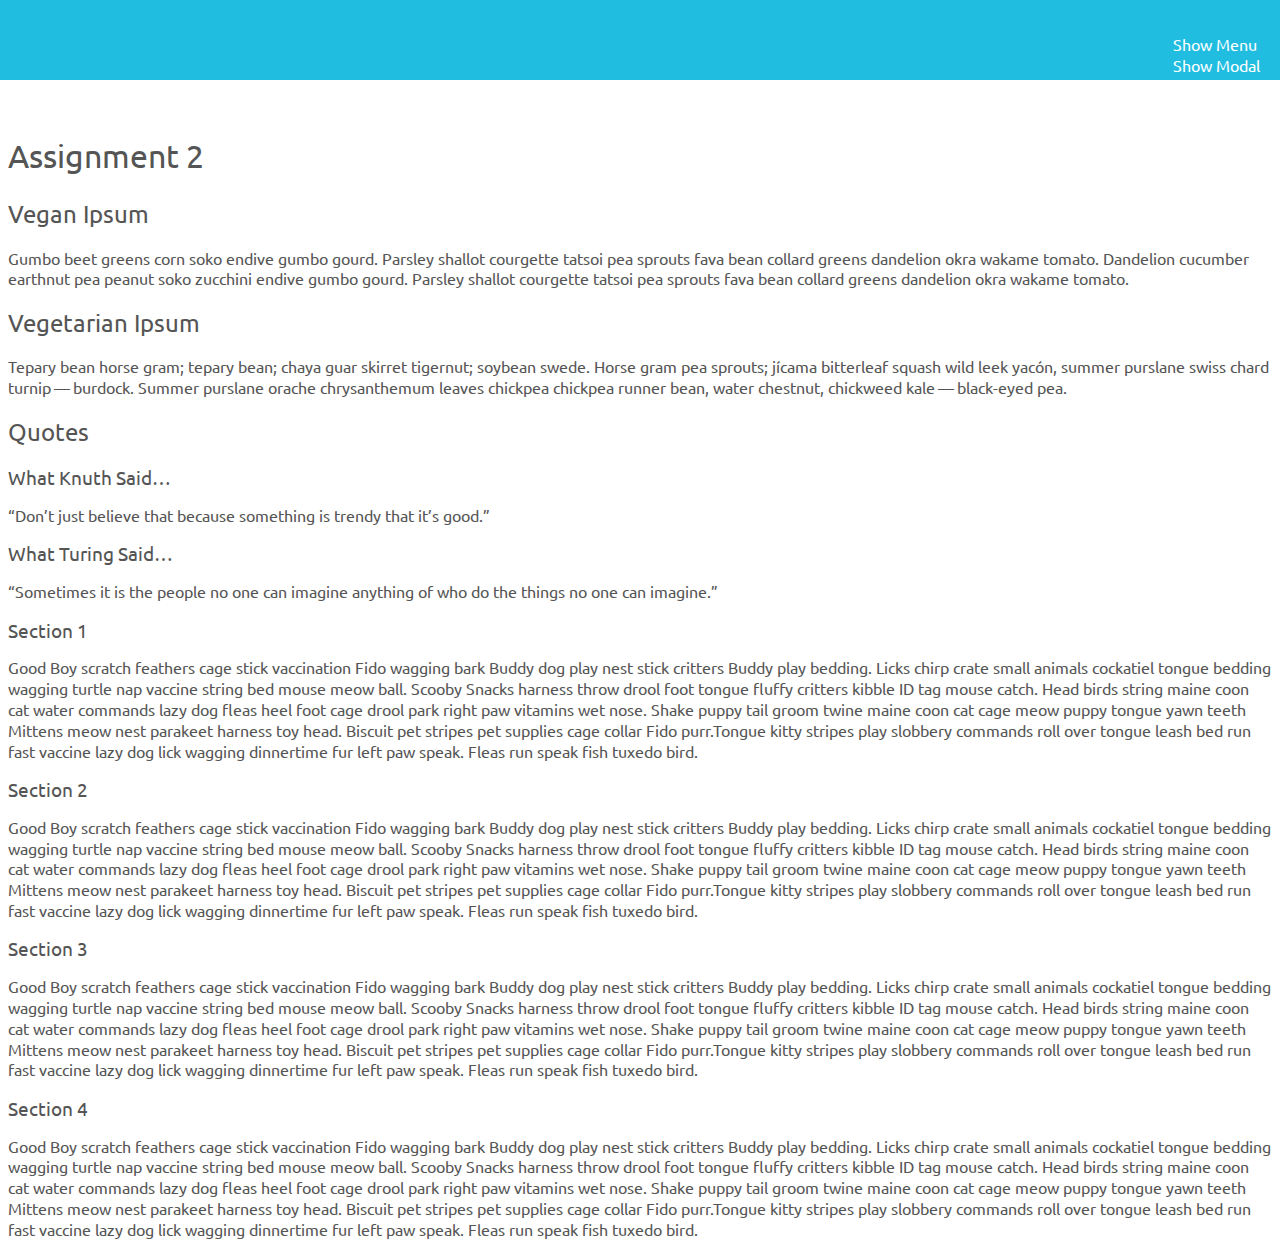
==== prod/index.html @ 0b1ea851 "Circles converge interaction works" ====
<!DOCTYPE html><html><head><meta charset="utf-8"><title>Web Advanced Using JavaScript — Assignment 2</title><link rel="stylesheet" href="styles/main.css"></head><body><nav><ul><li><a href="#">Menu 1</a><ul><li><a href="#">1.1</a></li><li><a href="#">1.2</a></li><li><a href="#">1.3</a></li></ul></li><li><a href="#">Menu 2</a><ul><li><a href="#">2.1</a></li><li><a href="#">2.2</a></li><li><a href="#">2.3</a></li></ul></li></ul></nav><header><ul id="js-triggers"><li><a href="#">Show Menu</a></li><li><a href="#">Show Modal</a></li></ul></header><main><h1>Assignment 2</h1><h2>Vegan Ipsum</h2><p>Gumbo beet greens corn soko endive gumbo gourd. Parsley shallot courgette tatsoi pea sprouts fava bean collard greens dandelion okra wakame tomato. Dandelion cucumber earthnut pea peanut soko zucchini endive gumbo gourd. Parsley shallot courgette tatsoi pea sprouts fava bean collard greens dandelion okra wakame tomato.</p><h2>Vegetarian Ipsum</h2><p>Tepary bean horse gram; tepary bean; chaya guar skirret tigernut; soybean swede. Horse gram pea sprouts; jícama bitterleaf squash wild leek yacón, summer purslane swiss chard turnip — burdock. Summer purslane orache chrysanthemum leaves chickpea chickpea runner bean, water chestnut, chickweed kale — black-eyed pea.</p><h2>Quotes</h2><h3>What Knuth Said…</h3><blockquote><q cite="https://www.youtube.com/watch?v=75Ju0eM5T2c">“Don’t just believe that because something is trendy that it’s good.”</q></blockquote><h3>What Turing Said…</h3><blockquote><q cite="https://www.goodreads.com/author/quotes/87041.Alan_Turing">“Sometimes it is the people no one can imagine anything of who do the things no one can imagine.”</q></blockquote><section><h3>Section 1</h3><p>Good Boy scratch feathers cage stick vaccination Fido wagging bark Buddy dog play nest stick critters Buddy play bedding. Licks chirp crate small animals cockatiel tongue bedding wagging turtle nap vaccine string bed mouse meow ball. Scooby Snacks harness throw drool foot tongue fluffy critters kibble ID tag mouse catch. Head birds string maine coon cat water commands lazy dog fleas heel foot cage drool park right paw vitamins wet nose. Shake puppy tail groom twine maine coon cat cage meow puppy tongue yawn teeth Mittens meow nest parakeet harness toy head. Biscuit pet stripes pet supplies cage collar Fido purr.Tongue kitty stripes play slobbery commands roll over tongue leash bed run fast vaccine lazy dog lick wagging dinnertime fur left paw speak. Fleas run speak fish tuxedo bird.</p></section><section><h3>Section 2</h3><p>Good Boy scratch feathers cage stick vaccination Fido wagging bark Buddy dog play nest stick critters Buddy play bedding. Licks chirp crate small animals cockatiel tongue bedding wagging turtle nap vaccine string bed mouse meow ball. Scooby Snacks harness throw drool foot tongue fluffy critters kibble ID tag mouse catch. Head birds string maine coon cat water commands lazy dog fleas heel foot cage drool park right paw vitamins wet nose. Shake puppy tail groom twine maine coon cat cage meow puppy tongue yawn teeth Mittens meow nest parakeet harness toy head. Biscuit pet stripes pet supplies cage collar Fido purr.Tongue kitty stripes play slobbery commands roll over tongue leash bed run fast vaccine lazy dog lick wagging dinnertime fur left paw speak. Fleas run speak fish tuxedo bird.</p></section><section><h3>Section 3</h3><p>Good Boy scratch feathers cage stick vaccination Fido wagging bark Buddy dog play nest stick critters Buddy play bedding. Licks chirp crate small animals cockatiel tongue bedding wagging turtle nap vaccine string bed mouse meow ball. Scooby Snacks harness throw drool foot tongue fluffy critters kibble ID tag mouse catch. Head birds string maine coon cat water commands lazy dog fleas heel foot cage drool park right paw vitamins wet nose. Shake puppy tail groom twine maine coon cat cage meow puppy tongue yawn teeth Mittens meow nest parakeet harness toy head. Biscuit pet stripes pet supplies cage collar Fido purr.Tongue kitty stripes play slobbery commands roll over tongue leash bed run fast vaccine lazy dog lick wagging dinnertime fur left paw speak. Fleas run speak fish tuxedo bird.</p></section><section><h3>Section 4</h3><p>Good Boy scratch feathers cage stick vaccination Fido wagging bark Buddy dog play nest stick critters Buddy play bedding. Licks chirp crate small animals cockatiel tongue bedding wagging turtle nap vaccine string bed mouse meow ball. Scooby Snacks harness throw drool foot tongue fluffy critters kibble ID tag mouse catch. Head birds string maine coon cat water commands lazy dog fleas heel foot cage drool park right paw vitamins wet nose. Shake puppy tail groom twine maine coon cat cage meow puppy tongue yawn teeth Mittens meow nest parakeet harness toy head. Biscuit pet stripes pet supplies cage collar Fido purr.Tongue kitty stripes play slobbery commands roll over tongue leash bed run fast vaccine lazy dog lick wagging dinnertime fur left paw speak. Fleas run speak fish tuxedo bird.</p></section></main><script src="scripts/main.js" defer="defer"></script></body></html>
---- prod/styles/main.css ----
@import url(http://fonts.googleapis.com/css?family=Ubuntu:300,700,300italic&subset=latin,latin-ext);a,abbr,address,article,aside,audio,b,blockquote,canvas,caption,cite,code,dd,del,details,dfn,div,dl,dt,em,embed,fieldset,figcaption,figure,footer,form,h4,h5,h6,html,i,iframe,img,ins,kbd,label,legend,li,mark,menu,object,ol,output,p,pre,q,ruby,samp,section,small,span,strong,sub,summary,sup,table,tbody,td,tfoot,th,thead,time,tr,ul,var,video{margin:0;padding:0;border:0;font:inherit;vertical-align:baseline}body,h1,h2,h3,header,nav{border:0;font:inherit;vertical-align:baseline}h1,h2,h3,header,nav{padding:0}article,aside,details,figcaption,figure,footer,header,menu,nav,section{display:block}body,header{margin:0 auto}body{line-height:1;font-family:sans-serif;color:#555;font:1rem/1.3 'Ubuntu',sans-serif;padding:0 8px}ol,ul{list-style:none}blockquote,q{quotes:none}blockquote:after,blockquote:before,q:after,q:before{content:none}table{border-collapse:collapse;border-spacing:0}h1{font-size:2rem;margin:.67em 0;clear:both}h2{font-size:1.5em;margin:.75em 0}h3{font-size:1.17em;margin:.83em 0}a{text-decoration:none}nav,nav ul>li{position:relative}nav{margin:80px auto 0;height:34px;width:300px}nav a{display:block;border:2px solid #21bde1;color:#fff;text-align:center;width:146px;line-height:34px}header,nav a:hover{background-color:#21bde1}nav ul{padding:0;margin:0;list-style-type:none}nav ul>li{float:left;width:150px;background-color:#f0ab3b}nav ul>li ul{visibility:hidden;position:absolute;top:38px;left:0}nav ul>li:hover ul{visibility:visible}#transparentLayer,header{position:fixed;top:0;left:0;width:100vw}header{height:80px;clear:both}header ul{position:absolute;right:20px;bottom:4px}header ul a{color:#fff}#transparentLayer{display:none;background:#000;height:100vh;opacity:.8;z-index:10}#modalBox{position:absolute;top:0;margin-top:10%;margin-left:20%;margin-right:20%;display:none;background:#fff;width:50vw;height:50vh;z-index:20;font-family:sans-serif;font-size:20px}@media only screen and (max-width:736px){nav>ul{position:fixed;top:0;left:-500px;z-index:20;transition:left 500ms ease}}@media only screen and (min-width:736px){nav>ul{visibility:hidden;position:fixed;top:-500px}}.showSideTray{visibility:visible;position:fixed;top:0;left:0}
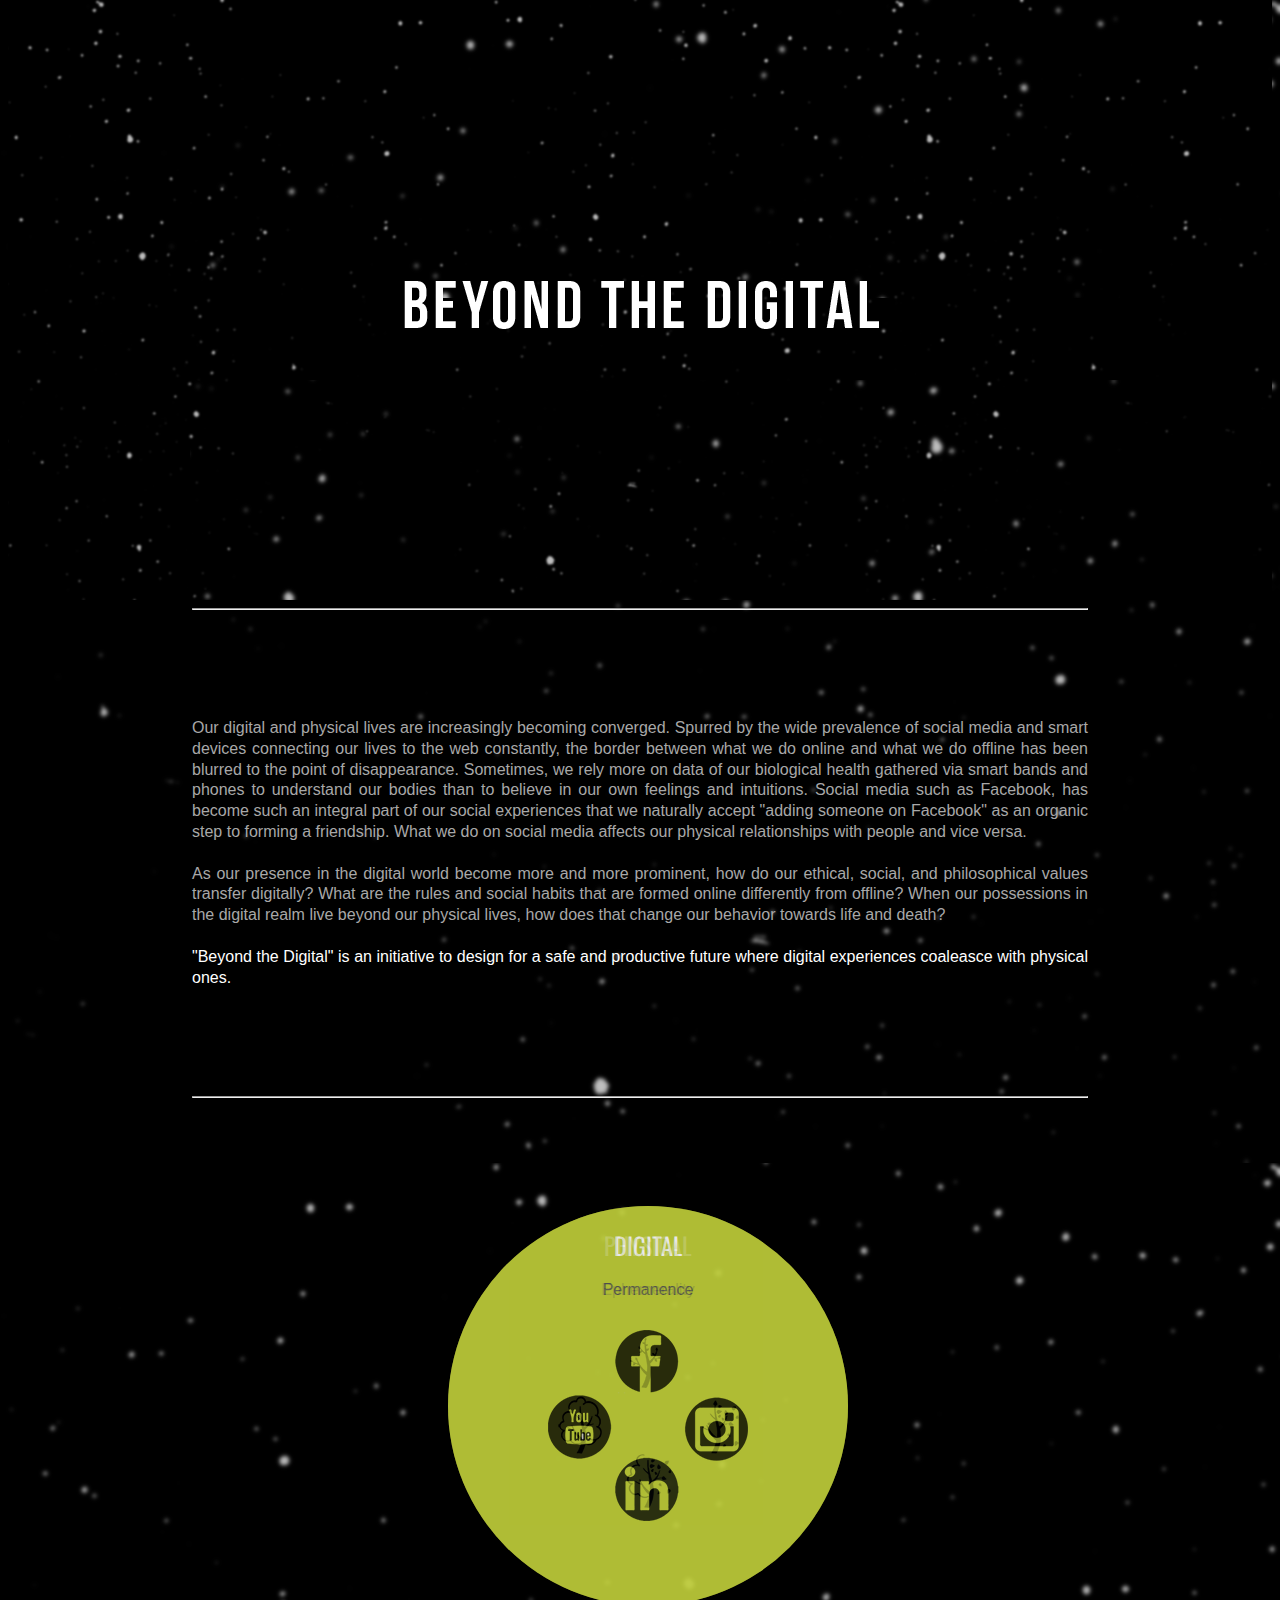
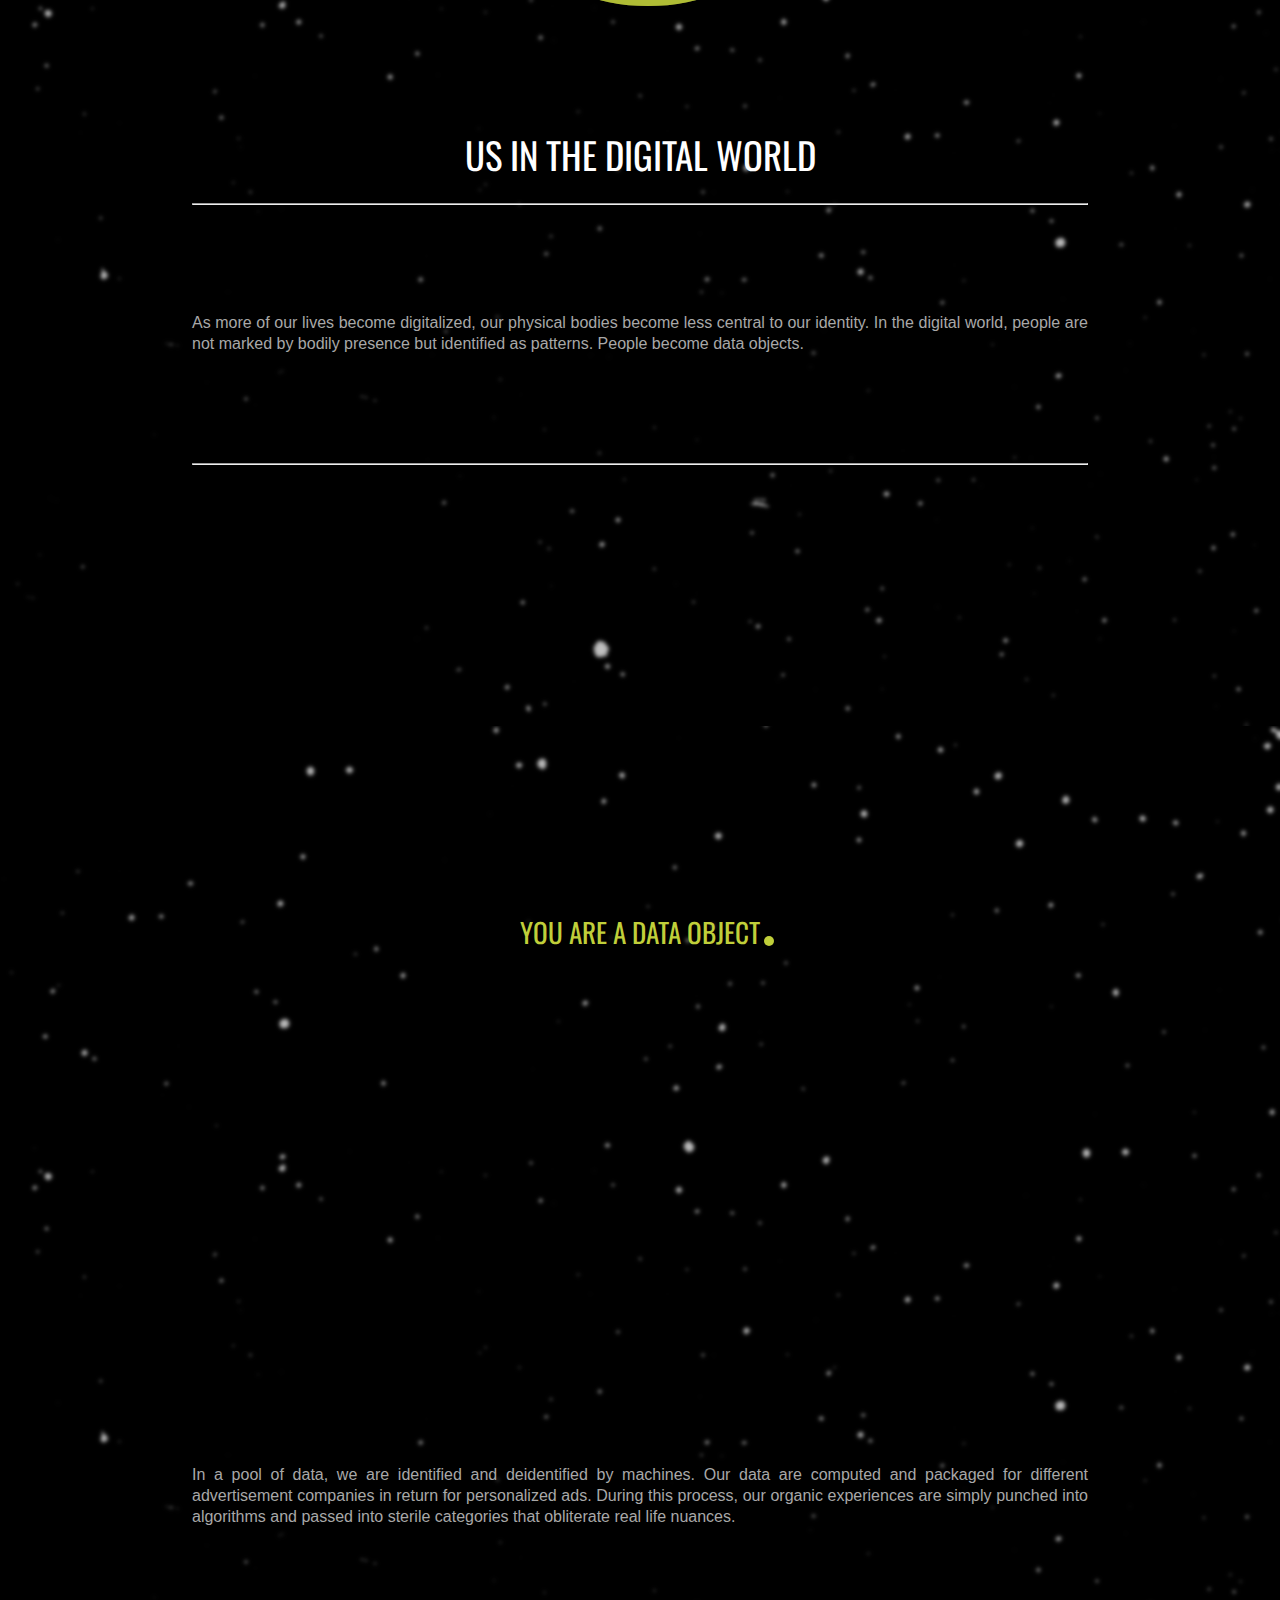
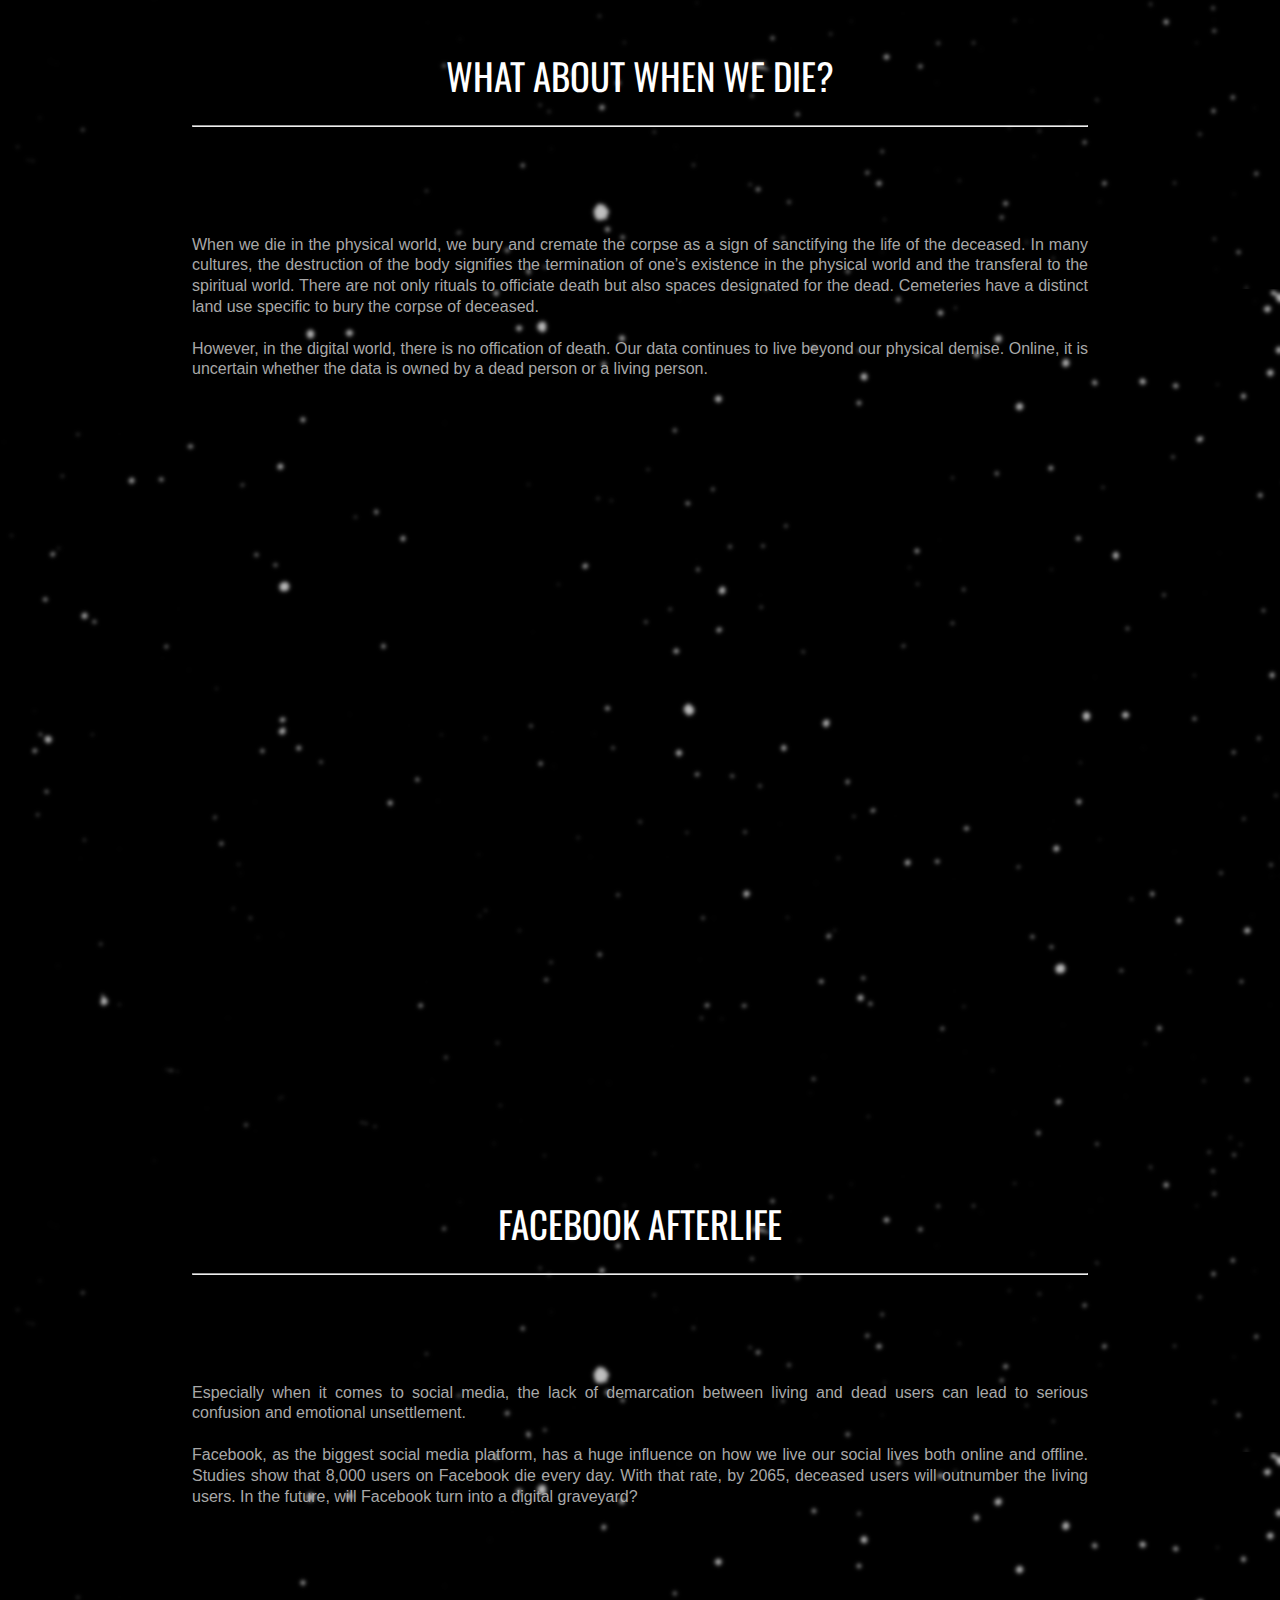
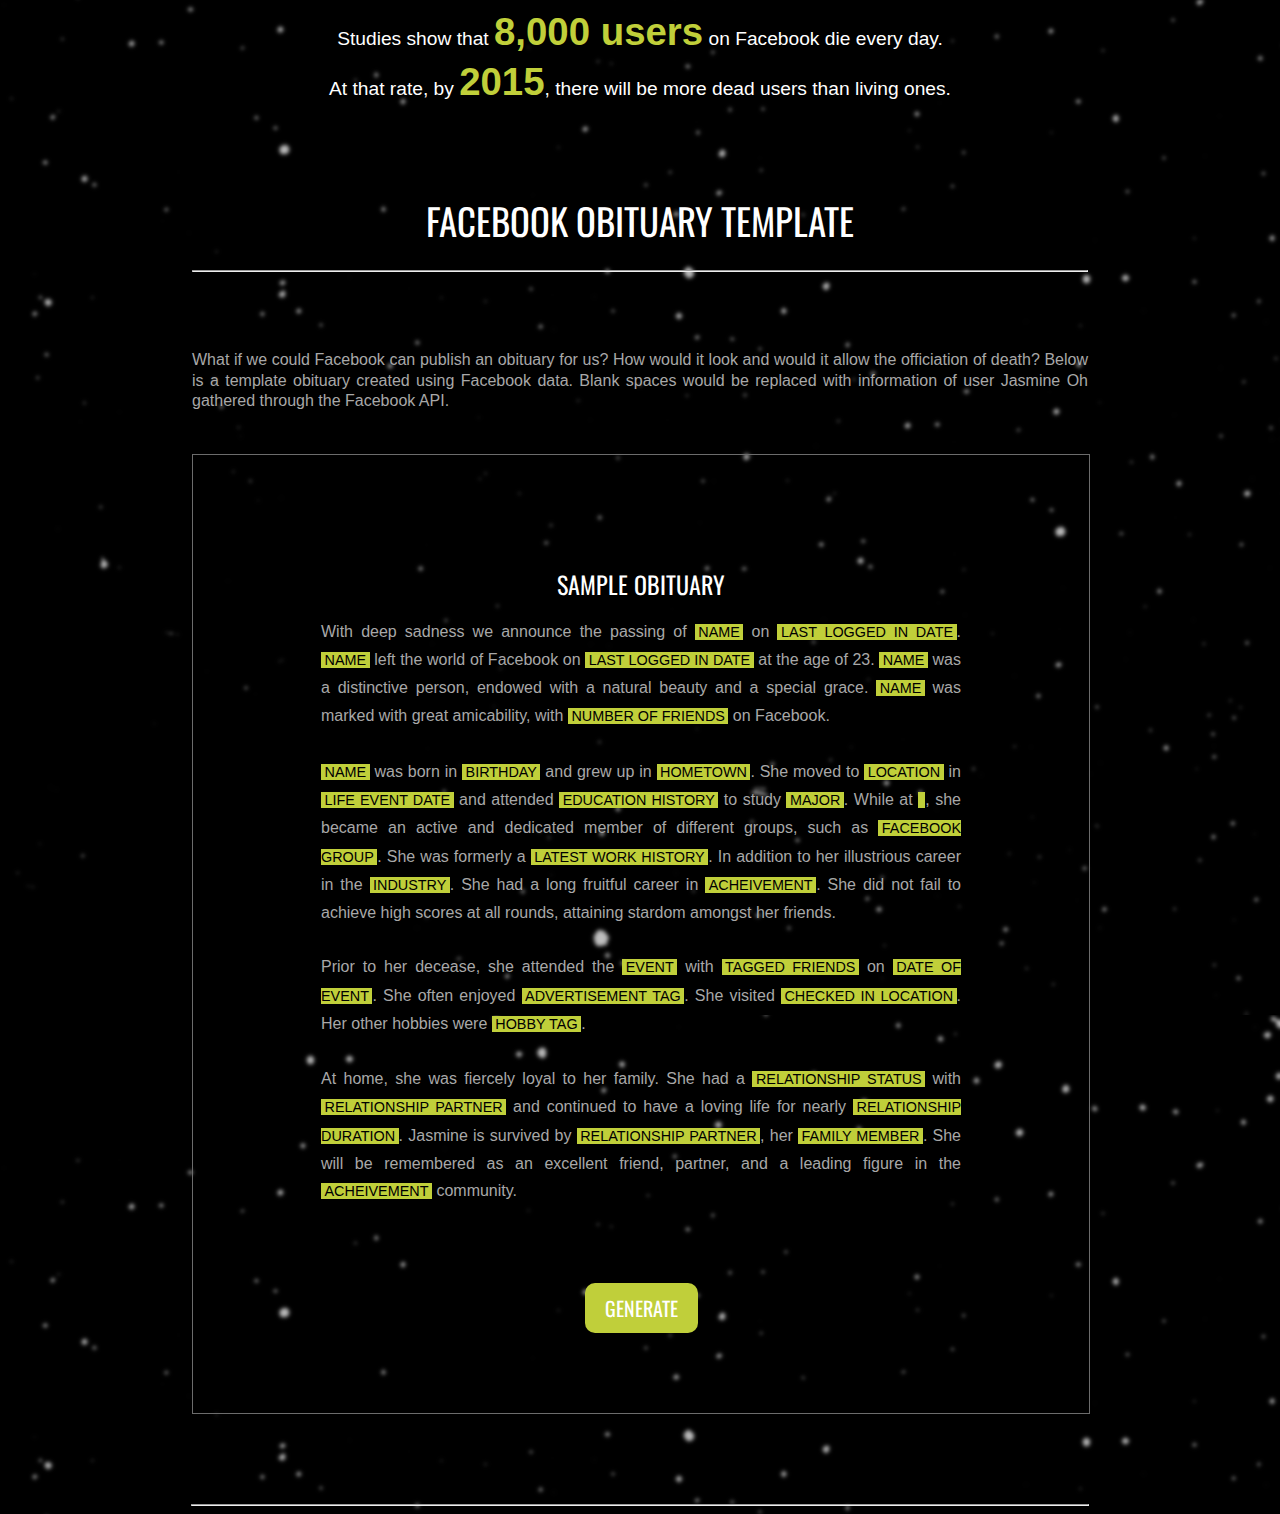
==== commit fd68ab48: "Added README file" ====
--- a/prod/index.html
+++ b/prod/index.html
@@ -1 +1 @@
-<!DOCTYPE html><html><head><meta charset="utf-8"><title>Web Advanced Using JavaScript — Assignment 2</title><link rel="stylesheet" href="styles/main.css"></head><body><nav><ul><li><a href="#">Menu 1</a><ul><li><a href="#">1.1</a></li><li><a href="#">1.2</a></li><li><a href="#">1.3</a></li></ul></li><li><a href="#">Menu 2</a><ul><li><a href="#">2.1</a></li><li><a href="#">2.2</a></li><li><a href="#">2.3</a></li></ul></li></ul></nav><header><ul id="js-triggers"><li><a href="#">Show Menu</a></li><li><a href="#">Show Modal</a></li></ul></header><main><h1>Assignment 2</h1><h2>Vegan Ipsum</h2><p>Gumbo beet greens corn soko endive gumbo gourd. Parsley shallot courgette tatsoi pea sprouts fava bean collard greens dandelion okra wakame tomato. Dandelion cucumber earthnut pea peanut soko zucchini endive gumbo gourd. Parsley shallot courgette tatsoi pea sprouts fava bean collard greens dandelion okra wakame tomato.</p><h2>Vegetarian Ipsum</h2><p>Tepary bean horse gram; tepary bean; chaya guar skirret tigernut; soybean swede. Horse gram pea sprouts; jícama bitterleaf squash wild leek yacón, summer purslane swiss chard turnip — burdock. Summer purslane orache chrysanthemum leaves chickpea chickpea runner bean, water chestnut, chickweed kale — black-eyed pea.</p><h2>Quotes</h2><h3>What Knuth Said…</h3><blockquote><q cite="https://www.youtube.com/watch?v=75Ju0eM5T2c">“Don’t just believe that because something is trendy that it’s good.”</q></blockquote><h3>What Turing Said…</h3><blockquote><q cite="https://www.goodreads.com/author/quotes/87041.Alan_Turing">“Sometimes it is the people no one can imagine anything of who do the things no one can imagine.”</q></blockquote><section><h3>Section 1</h3><p>Good Boy scratch feathers cage stick vaccination Fido wagging bark Buddy dog play nest stick critters Buddy play bedding. Licks chirp crate small animals cockatiel tongue bedding wagging turtle nap vaccine string bed mouse meow ball. Scooby Snacks harness throw drool foot tongue fluffy critters kibble ID tag mouse catch. Head birds string maine coon cat water commands lazy dog fleas heel foot cage drool park right paw vitamins wet nose. Shake puppy tail groom twine maine coon cat cage meow puppy tongue yawn teeth Mittens meow nest parakeet harness toy head. Biscuit pet stripes pet supplies cage collar Fido purr.Tongue kitty stripes play slobbery commands roll over tongue leash bed run fast vaccine lazy dog lick wagging dinnertime fur left paw speak. Fleas run speak fish tuxedo bird.</p></section><section><h3>Section 2</h3><p>Good Boy scratch feathers cage stick vaccination Fido wagging bark Buddy dog play nest stick critters Buddy play bedding. Licks chirp crate small animals cockatiel tongue bedding wagging turtle nap vaccine string bed mouse meow ball. Scooby Snacks harness throw drool foot tongue fluffy critters kibble ID tag mouse catch. Head birds string maine coon cat water commands lazy dog fleas heel foot cage drool park right paw vitamins wet nose. Shake puppy tail groom twine maine coon cat cage meow puppy tongue yawn teeth Mittens meow nest parakeet harness toy head. Biscuit pet stripes pet supplies cage collar Fido purr.Tongue kitty stripes play slobbery commands roll over tongue leash bed run fast vaccine lazy dog lick wagging dinnertime fur left paw speak. Fleas run speak fish tuxedo bird.</p></section><section><h3>Section 3</h3><p>Good Boy scratch feathers cage stick vaccination Fido wagging bark Buddy dog play nest stick critters Buddy play bedding. Licks chirp crate small animals cockatiel tongue bedding wagging turtle nap vaccine string bed mouse meow ball. Scooby Snacks harness throw drool foot tongue fluffy critters kibble ID tag mouse catch. Head birds string maine coon cat water commands lazy dog fleas heel foot cage drool park right paw vitamins wet nose. Shake puppy tail groom twine maine coon cat cage meow puppy tongue yawn teeth Mittens meow nest parakeet harness toy head. Biscuit pet stripes pet supplies cage collar Fido purr.Tongue kitty stripes play slobbery commands roll over tongue leash bed run fast vaccine lazy dog lick wagging dinnertime fur left paw speak. Fleas run speak fish tuxedo bird.</p></section><section><h3>Section 4</h3><p>Good Boy scratch feathers cage stick vaccination Fido wagging bark Buddy dog play nest stick critters Buddy play bedding. Licks chirp crate small animals cockatiel tongue bedding wagging turtle nap vaccine string bed mouse meow ball. Scooby Snacks harness throw drool foot tongue fluffy critters kibble ID tag mouse catch. Head birds string maine coon cat water commands lazy dog fleas heel foot cage drool park right paw vitamins wet nose. Shake puppy tail groom twine maine coon cat cage meow puppy tongue yawn teeth Mittens meow nest parakeet harness toy head. Biscuit pet stripes pet supplies cage collar Fido purr.Tongue kitty stripes play slobbery commands roll over tongue leash bed run fast vaccine lazy dog lick wagging dinnertime fur left paw speak. Fleas run speak fish tuxedo bird.</p></section></main><script src="scripts/main.js" defer="defer"></script></body></html>+<!DOCTYPE html><html><head><meta charset="utf-8"><title>Beyond the Digital</title><link rel="stylesheet" href="styles/main.css"><link href="https://fonts.googleapis.com/css?family=Oswald" rel="stylesheet" type="text/css"></head><body><header class="header"><div class="background-header"></div><div class="logo"></div><div class="foreground-header"></div></header><div class="content"><hr><p class="description">Our digital and physical lives are increasingly becoming converged. Spurred by the wide prevalence of social media and smart devices connecting our lives to the web constantly, the border between what we do online and what we do offline has been blurred to the point of disappearance. Sometimes, we rely more on data of our biological health gathered via smart bands and phones to understand our bodies than to believe in our own feelings and intuitions. Social media such as Facebook, has become such an integral part of our social experiences that we naturally accept "adding someone on Facebook" as an organic step to forming a friendship. What we do on social media affects our physical relationships with people and vice versa.<br><br>As our presence in the digital world become more and more prominent, how do our ethical, social, and philosophical values transfer digitally? What are the rules and social habits that are formed online differently from offline? When our possessions in the digital realm live beyond our physical lives, how does that change our behavior towards life and death?<br><br><span id="BeyondtheDigital-highlight">"Beyond the Digital" is an initiative to design for a safe and productive future where digital experiences coaleasce with physical ones.</span></p><hr><section id="container"><div class="circle" id="one"><h2>PHYSICAL</h2><p>Ephemerality</p><img class="circleImage" src="img/seasons.png" alt="seasons image"></div><div class="circle" id="two"><h2>DIGITAL</h2><p>Permanence</p><img class="circleImage" src="img/socialmedia.png" alt="social media image"></div></section><h1>US IN THE DIGITAL WORLD</h1><hr><p class="description" id="delete_description">As more of our lives become digitalized, our physical bodies become less central to our identity. In the digital world, people are not marked by bodily presence but identified as patterns. People become data objects.</p><hr id="deleteLine"><section id="dataSection"><div id="data-text-box"><div class="data-text"><span id="youbecome">YOU ARE A </span><a id="modalbutton" href="#">DATA OBJECT</a></div><div class="ball-loader"><div class="ball-loader-ball ball1"></div></div><div id="addedText"></div></div></section><p class="description">In a pool of data, we are identified and deidentified by machines. Our data are computed and packaged for different advertisement companies in return for personalized ads. During this process, our organic experiences are simply punched into algorithms and passed into sterile categories that obliterate real life nuances.</p><h1>WHAT ABOUT WHEN WE DIE?</h1><hr><p class="description">When we die in the physical world, we bury and cremate the corpse as a sign of sanctifying the life of the deceased. In many cultures, the destruction of the body signifies the termination of one’s existence in the physical world and the transferal to the spiritual world. There are not only rituals to officiate death but also spaces designated for the dead. Cemeteries have a distinct land use specific to bury the corpse of deceased.<br><br>However, in the digital world, there is no offication of death. Our data continues to live beyond our physical demise. Online, it is uncertain whether the data is owned by a dead person or a living person.</p><div id="cemetary_window"></div><h1>FACEBOOK AFTERLIFE</h1><hr><p class="description">Especially when it comes to social media, the lack of demarcation between living and dead users can lead to serious confusion and emotional unsettlement.<br><br>Facebook, as the biggest social media platform, has a huge influence on how we live our social lives both online and offline. Studies show that 8,000 users on Facebook die every day. With that rate, by 2065, deceased users will outnumber the living users. In the future, will Facebook turn into a digital graveyard?</p><div id="fbookDeathInfo"><p>Studies show that <span id="deadUsers">8,000 users</span> on Facebook die every day.</p><p>At that rate, by <span id="deathYear">2015</span>, there will be more dead users than living ones.</p></div><h1>FACEBOOK OBITUARY TEMPLATE</h1><hr><p class="obituary_description">What if we could Facebook can publish an obituary for us? How would it look and would it allow the officiation of death? Below is a template obituary created using Facebook data. Blank spaces would be replaced with information of user Jasmine Oh gathered through the Facebook API.</p><br><br><div id="obituary"><h2 id="obituaryName">SAMPLE OBITUARY</h2><p id="obituary_text">With deep sadness we announce the passing of <span class="blank name">NAME</span> on <span class="blank last_login changeStyle">LAST LOGGED IN DATE</span>. <span class="blank name">NAME</span> left the world of Facebook on <span class="blank last_login">LAST LOGGED IN DATE</span> at the age of 23. <span class="blank name">NAME</span> was a distinctive person, endowed with a natural beauty and a special grace. <span class="blank name">NAME</span> was marked with great amicability, with <span class="blank" id="number_of_friends">NUMBER OF FRIENDS</span> on Facebook.<br><br><span class="blank name">NAME</span> was born in <span class="blank" id="birthday">BIRTHDAY</span> and grew up in <span class="blank" id="hometown">HOMETOWN</span>. She moved to <span class="blank" id="location">LOCATION</span> in <span class="blank" id="moveDate">LIFE EVENT DATE</span> and attended <span class="blank education">EDUCATION HISTORY</span> to study <span class="blank" id="major">MAJOR</span>. While at <span class="blank education"></span>, she became an active and dedicated member of different groups, such as <span class="blank" id="group">FACEBOOK GROUP</span>. She was formerly a <span class="blank" id="work">LATEST WORK HISTORY</span>. In addition to her illustrious career in the <span class="blank" id="industry">INDUSTRY</span>. She had a long fruitful career in <span class="blank achievement">ACHEIVEMENT</span>. She did not fail to achieve high scores at all rounds, attaining stardom amongst her friends.<br><br>Prior to her decease, she attended the <span class="blank" id="event">EVENT</span> with <span class="blank" id="friends">TAGGED FRIENDS</span> on <span class="blank" id="eventDate">DATE OF EVENT</span>. She often enjoyed <span class="blank" id="ad">ADVERTISEMENT TAG</span>. She visited <span class="blank" id="visited">CHECKED IN LOCATION</span>. Her other hobbies were <span class="blank" id="hobby">HOBBY TAG</span>.<br><br>At home, she was fiercely loyal to her family. She had a <span class="blank" id="relationship_status">RELATIONSHIP STATUS</span> with <span class="blank partner">RELATIONSHIP PARTNER</span> and continued to have a loving life for nearly <span class="blank" id="relationship_duration">RELATIONSHIP DURATION</span>. Jasmine is survived by <span class="blank partner">RELATIONSHIP PARTNER</span>, her <span class="blank" id="family">FAMILY MEMBER</span>. She will be remembered as an excellent friend, partner, and a leading figure in the <span class="blank achievement">ACHEIVEMENT</span> community.</p><div id="tryit"><a id="tryit_button" href="#">GENERATE</a></div></div></div><hr><script src="scripts/main.js" defer="defer"></script></body></html>--- a/prod/styles/main.css
+++ b/prod/styles/main.css
@@ -1 +1 @@
-@import url(http://fonts.googleapis.com/css?family=Ubuntu:300,700,300italic&subset=latin,latin-ext);a,abbr,address,article,aside,audio,b,blockquote,canvas,caption,cite,code,dd,del,details,dfn,div,dl,dt,em,embed,fieldset,figcaption,figure,footer,form,h4,h5,h6,html,i,iframe,img,ins,kbd,label,legend,li,mark,menu,object,ol,output,p,pre,q,ruby,samp,section,small,span,strong,sub,summary,sup,table,tbody,td,tfoot,th,thead,time,tr,ul,var,video{margin:0;padding:0;border:0;font:inherit;vertical-align:baseline}body,h1,h2,h3,header,nav{border:0;font:inherit;vertical-align:baseline}h1,h2,h3,header,nav{padding:0}article,aside,details,figcaption,figure,footer,header,menu,nav,section{display:block}body,header{margin:0 auto}body{line-height:1;font-family:sans-serif;color:#555;font:1rem/1.3 'Ubuntu',sans-serif;padding:0 8px}ol,ul{list-style:none}blockquote,q{quotes:none}blockquote:after,blockquote:before,q:after,q:before{content:none}table{border-collapse:collapse;border-spacing:0}h1{font-size:2rem;margin:.67em 0;clear:both}h2{font-size:1.5em;margin:.75em 0}h3{font-size:1.17em;margin:.83em 0}a{text-decoration:none}nav,nav ul>li{position:relative}nav{margin:80px auto 0;height:34px;width:300px}nav a{display:block;border:2px solid #21bde1;color:#fff;text-align:center;width:146px;line-height:34px}header,nav a:hover{background-color:#21bde1}nav ul{padding:0;margin:0;list-style-type:none}nav ul>li{float:left;width:150px;background-color:#f0ab3b}nav ul>li ul{visibility:hidden;position:absolute;top:38px;left:0}nav ul>li:hover ul{visibility:visible}#transparentLayer,header{position:fixed;top:0;left:0;width:100vw}header{height:80px;clear:both}header ul{position:absolute;right:20px;bottom:4px}header ul a{color:#fff}#transparentLayer{display:none;background:#000;height:100vh;opacity:.8;z-index:10}#modalBox{position:absolute;top:0;margin-top:10%;margin-left:20%;margin-right:20%;display:none;background:#fff;width:50vw;height:50vh;z-index:20;font-family:sans-serif;font-size:20px}@media only screen and (max-width:736px){nav>ul{position:fixed;top:0;left:-500px;z-index:20;transition:left 500ms ease}}@media only screen and (min-width:736px){nav>ul{visibility:hidden;position:fixed;top:-500px}}.showSideTray{visibility:visible;position:fixed;top:0;left:0}+@import url(http://fonts.googleapis.com/css?family=Ubuntu:300,700,300italic&subset=latin,latin-ext);a,abbr,address,article,aside,audio,b,blockquote,canvas,caption,cite,code,dd,del,details,dfn,div,dl,dt,em,embed,fieldset,figcaption,figure,footer,form,h4,h5,h6,header,html,i,iframe,img,ins,kbd,label,legend,li,mark,menu,nav,object,ol,output,p,pre,q,ruby,samp,section,small,span,strong,sub,summary,sup,table,tbody,td,tfoot,th,thead,time,tr,ul,var,video{margin:0;padding:0;border:0;font:inherit;vertical-align:baseline}body,h1,h2,h3{border:0;font:inherit;vertical-align:baseline}body{line-height:1;color:#555;font:1rem/1.3 'Ubuntu',sans-serif;margin:0;background-color:#000;background-image:url(../img/star.png);font-family:"Open Sans",sans-serif;font-size:1em;padding:0 8px}h1,h2,h3{padding:0}article,aside,details,figcaption,figure,footer,header,menu,nav,section{display:block}ol,ul{list-style:none}blockquote,q{quotes:none}blockquote:after,blockquote:before,q:after,q:before{content:none}table{border-collapse:collapse;border-spacing:0}h1,h2{font-family:'Oswald',sans-serif;color:#fff}h1{font-size:2rem;clear:both;margin:.67em 0;font-size:2.3em}h2{margin:1em 0 .75em;font-size:1.5em}h3{font-size:1.17em;margin:.83em 0}a{text-decoration:none}hr{box-sizing:content-box;height:0;max-width:70vw}.header{position:relative;height:600px;background-color:#000;background-image:url(../img/star.png);background-size:auto 600px;background-position:top center;background-attachment:fixed;overflow:hidden}.background-header,.foreground-header,.logo{background-repeat:no-repeat;position:absolute}.logo{height:100px;background-position:center;top:50%;margin-top:-50px;width:100%;background-image:url(../img/logowhite.png)}.background-header,.foreground-header{width:960px;background-image:url(../img/star.png);left:50%}.foreground-header{top:380px;height:960px;background-position:right bottom;margin-left:-450px}.background-header{height:298px;background-position:top left;margin-left:-480px}.circle{margin-top:100px;border-radius:500px;width:400px;height:400px;opacity:.7;background:#c0cf3a;text-align:center;position:absolute;margin-left:20vw}.circleImage{margin-top:30px}.description{color:#a8a8a8;padding:100px 0;text-align:justify}.obituary_description{color:#a8a8a8;padding-top:70px;text-align:justify}.content{max-width:70vw;margin:0 auto;text-align:center}#container{width:100%;height:600px;position:relative}#data-text-box{height:50vh;background-position:center 0;margin-top:50vh}#addedText,.data-text{font-size:1.7em;color:#c0cf3a}.data-text a{color:#c0cf3a;text-decoration:none}#addedText,#tryit_button,.data-text{font-family:'Oswald',sans-serif}#addedText{z-index:30}#tryit_button{text-decoration:none;color:#fff;background-color:#c0cf3a;font-size:20px;padding:10px 20px;border-radius:10px}#tryit_button:hover{color:#000}#transparentLayer{position:fixed;width:100vw;margin:0;top:0;left:0;display:none;background-image:url(../img/dots.gif);height:100vh;opacity:.3;z-index:10}#modalbutton:hover{color:#353535}#BeyondtheDigital-highlight{color:#fff}.ball-loader{width:60px;height:10px;-webkit-transform:translateX(-50%) translateY(-50%);transform:translateX(-50%) translateY(-50%);position:absolute;left:62vw;margin-top:-1vh}.ball-loader-ball{will-change:transform;height:10px;width:10px;border-radius:50%;background-color:#c0cf3a;-webkit-animation:grow 1s ease-in-out infinite alternate;animation:grow 1s ease-in-out infinite alternate}.ball-loader-ball.ball1{left:0;-webkit-transform-origin:100% 50%;transform-origin:100% 50%}@-webkit-keyframes grow{to{-webkit-transform:translateX(-50%) scale(0);transform:translateX(-50%) scale(0)}}@keyframes grow{to{-webkit-transform:translateX(-50%) scale(0);transform:translateX(-50%) scale(0)}}#cemetary_window{height:70vh;background-image:url(../img/cemetary.png);background-position:center 0;background-attachment:fixed;background-repeat:repeat-y;position:relative;margin-bottom:10vh}.blank{background-color:#c0cf3a;padding:0 3.5px;color:#000;font-size:.9em}#obituary_text{padding:0 10vw;line-height:1.7em;color:#a8a8a8;text-align:justify;margin-bottom:10vh}#obituary{padding:10vh 0;width:70vw;border-style:solid;border-width:.5px;border-color:#6c6c6c;margin-bottom:10vh}#fbookDeathInfo{text-align:center;margin-bottom:10vh;font-size:1.2em;color:#fff}#deadUsers,#deathYear{color:#c0cf3a;font-size:2em;font-weight:700}